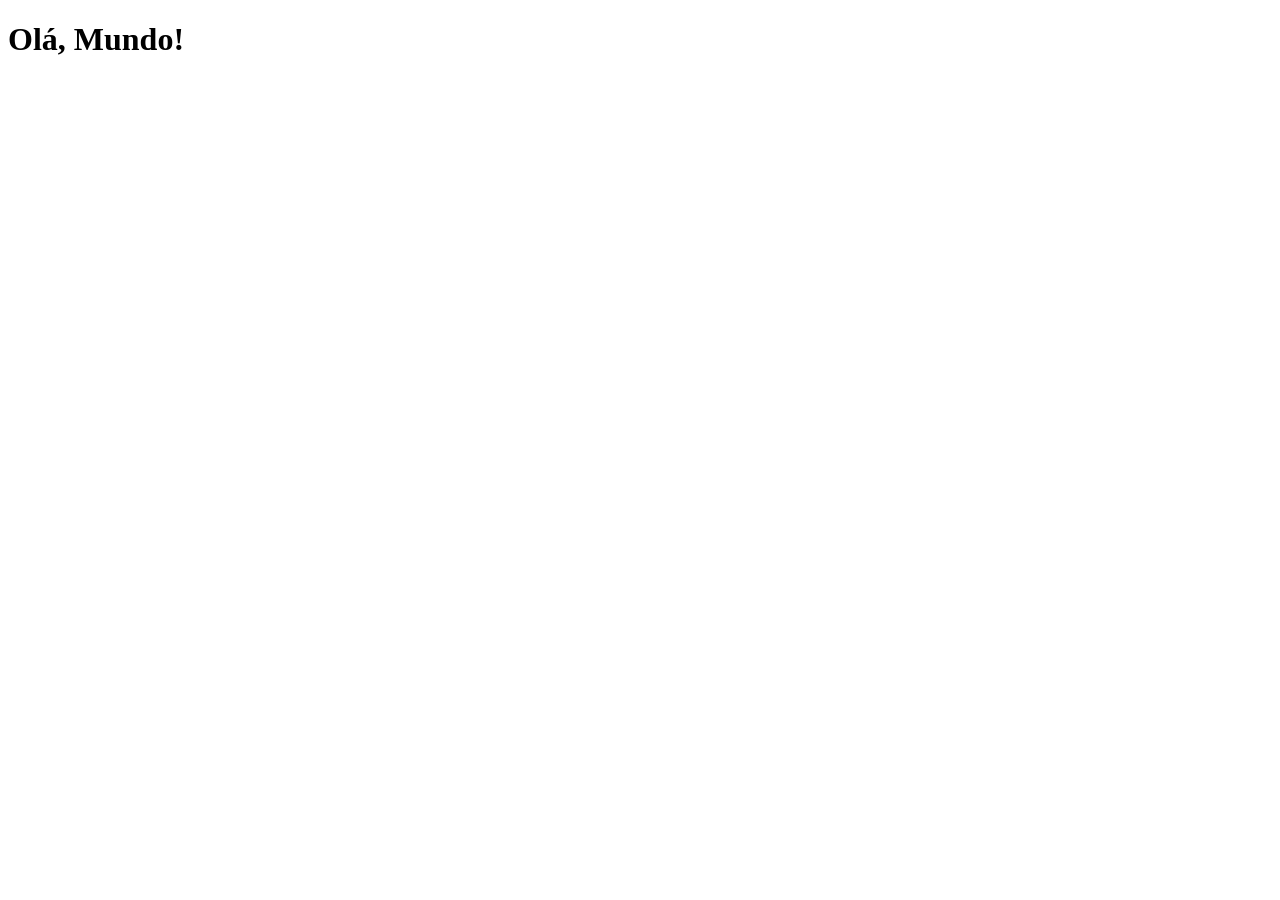
==== index.html @ 9f25b4bb "criei os arquivos iniciais" ====
<!DOCTYPE html>
<html lang="pt-br">
<head>
    <meta charset="UTF-8">
    <meta name="viewport" content="width=device-width, initial-scale=1.0">
    <link rel="shortcut icon" href="favicon.ico" type="image/x-icon">
    <title>Projeto Redes Sociais</title>
</head>
<body>
    <h1>Olá, Mundo!</h1>
</body>
</html>
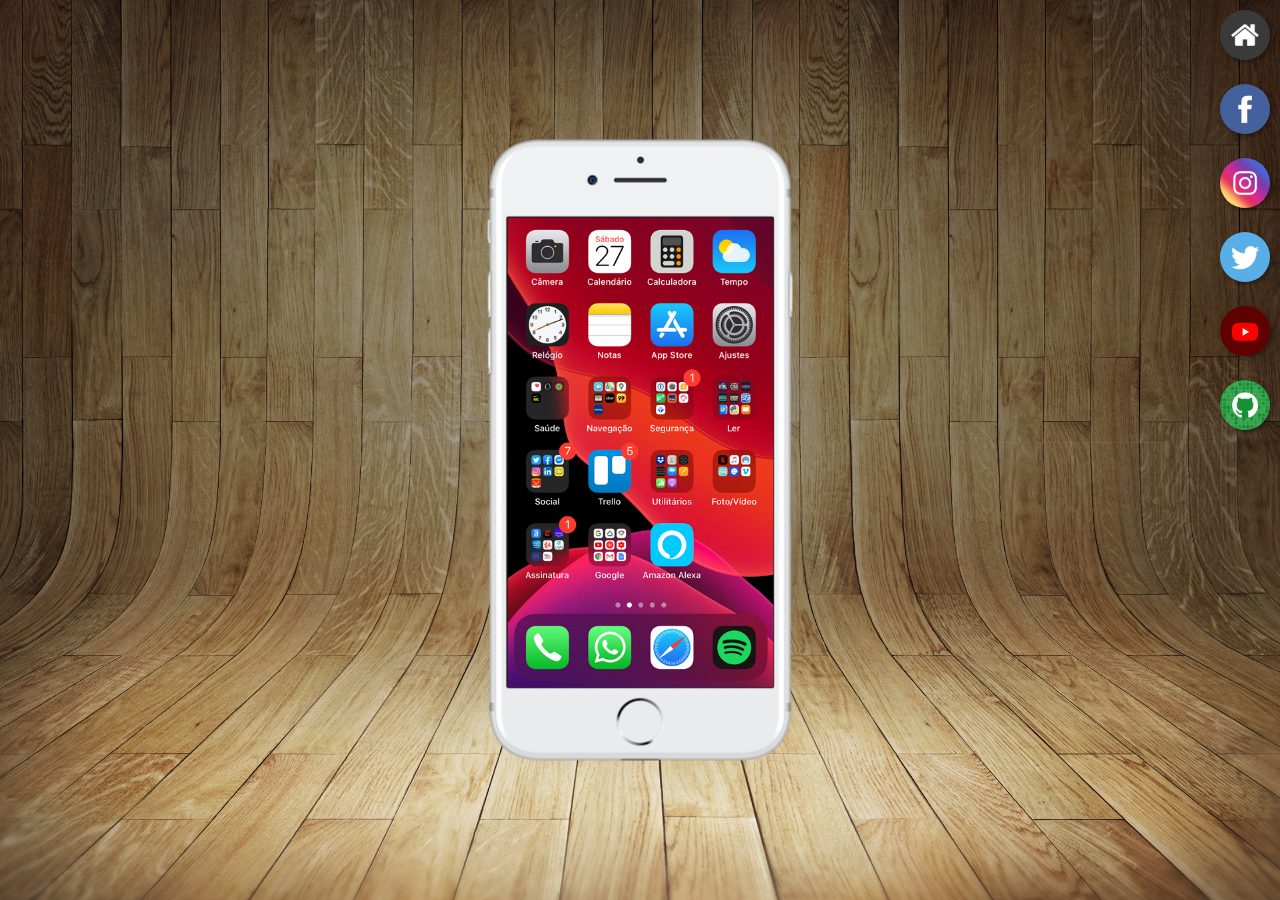
==== commit 95cd2e8d: "atualização do projeto" ====
--- a/index.html
+++ b/index.html
@@ -4,9 +4,24 @@
     <meta charset="UTF-8">
     <meta name="viewport" content="width=device-width, initial-scale=1.0">
     <link rel="shortcut icon" href="favicon.ico" type="image/x-icon">
+    <link rel="stylesheet" href="estilos/style.css">
     <title>Projeto Redes Sociais</title>
 </head>
 <body>
-    <h1>Olá, Mundo!</h1>
+    <main>
+        <section id="telefone">
+            <iframe src="home.html" name="tela" id="tela" frameborder="0">
+                Seu navegador não é compatível com isso.
+            </iframe>
+        </section>
+        <section id="redes-sociais">
+            <a href="#" target="tela"><img src="imagens/logo-home.jpg" alt="Home"></a><br>
+            <a href="#" target="tela"><img src="imagens/logo-facebook.jpg" alt="Facebook"></a><br>
+            <a href="#" target="tela"><img src="imagens/logo-instagram.jpg" alt="Instagram"></a><br>
+            <a href="#" target="tela"><img src="imagens/logo-twitter.jpg" alt="Twitter"></a><br>
+            <a href="#" target="tela"><img src="imagens/logo-youtube.jpg" alt="YouTube"></a><br>
+            <a href="#" target="tela"><img src="imagens/logo-github.jpg" alt="Github"></a>
+        </section>
+    </main>
 </body>
 </html>
--- a/estilos/style.css
+++ b/estilos/style.css
@@ -0,0 +1,62 @@
+@charset "UTF-8";
+
+* {
+    margin: 0px;
+    padding: 0px;
+    font-family: Arial, Helvetica, sans-serif;
+}
+
+html, body {
+    height: 100vh;
+    width: 100vw;
+    background-color: black;
+}
+
+body {
+    background: url(../imagens/fundo-madeira.jpg) no-repeat top center;
+    background-size: cover;
+    background-attachment: fixed;
+}
+
+main {
+    position: relative;
+    height: 100vh;
+}
+
+#telefone {
+    position: absolute;
+    top: 50%;
+    left: 50%;
+    transform: translate(-50%, -50%);
+
+    height: 627px;
+    width: 311px;
+    background: url(../imagens/frame-iphone.png) no-repeat;
+}
+
+#tela {
+    position: relative;
+    top: 81px;
+    left: 23px;
+    height: 470px;
+    width: 266px;
+}
+
+#redes-sociais {
+    text-align: right;
+}
+
+#redes-sociais img {
+    width: 50px;
+    margin: 10px;
+    border-radius: 50%;
+    box-shadow: 2px 2px 5px rgba(0, 0, 0, 0.413);
+    box-sizing: border-box;
+}
+
+#redes-sociais img:hover {
+    border: 2px solid white;
+    transform: translate(-3px, -3px);
+    box-shadow: 5px 5px 10px rgba(0, 0, 0, 0.498);
+    transition: transform 0.3s, border 0.5s;
+}
